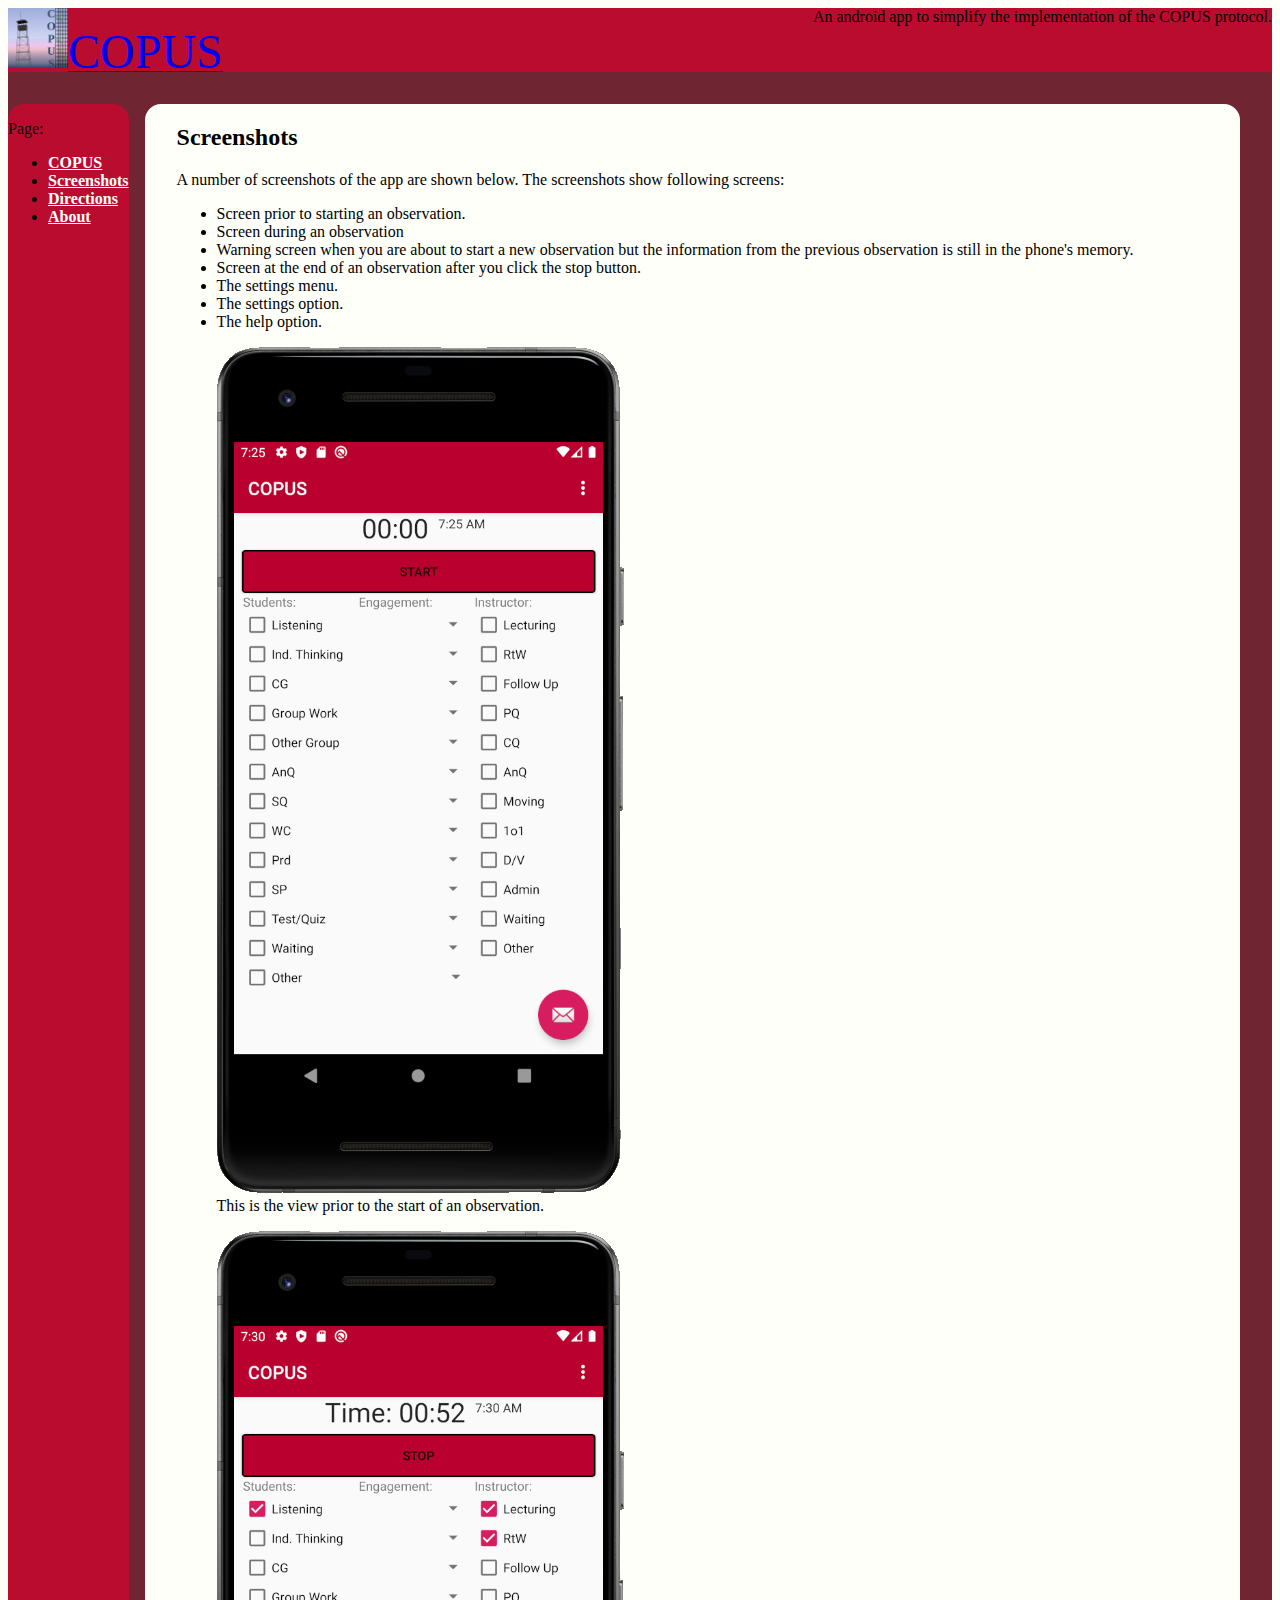
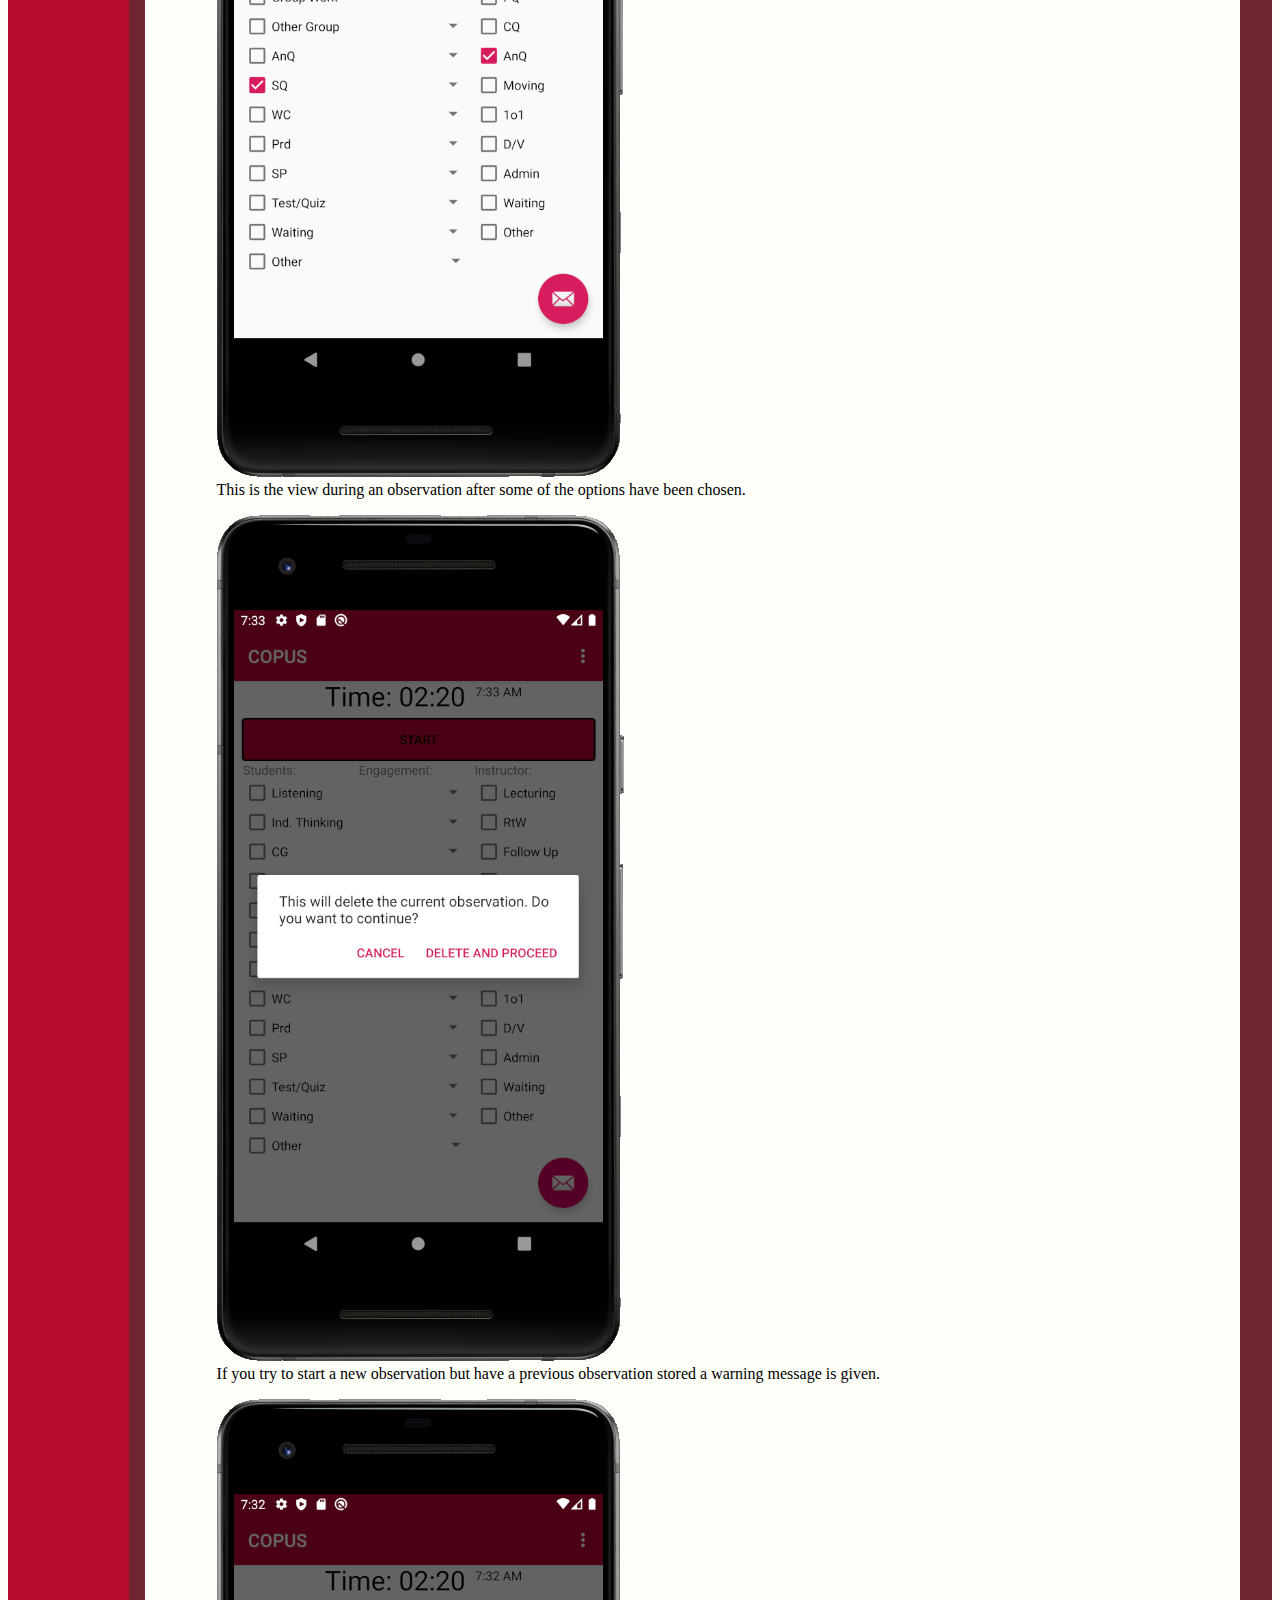
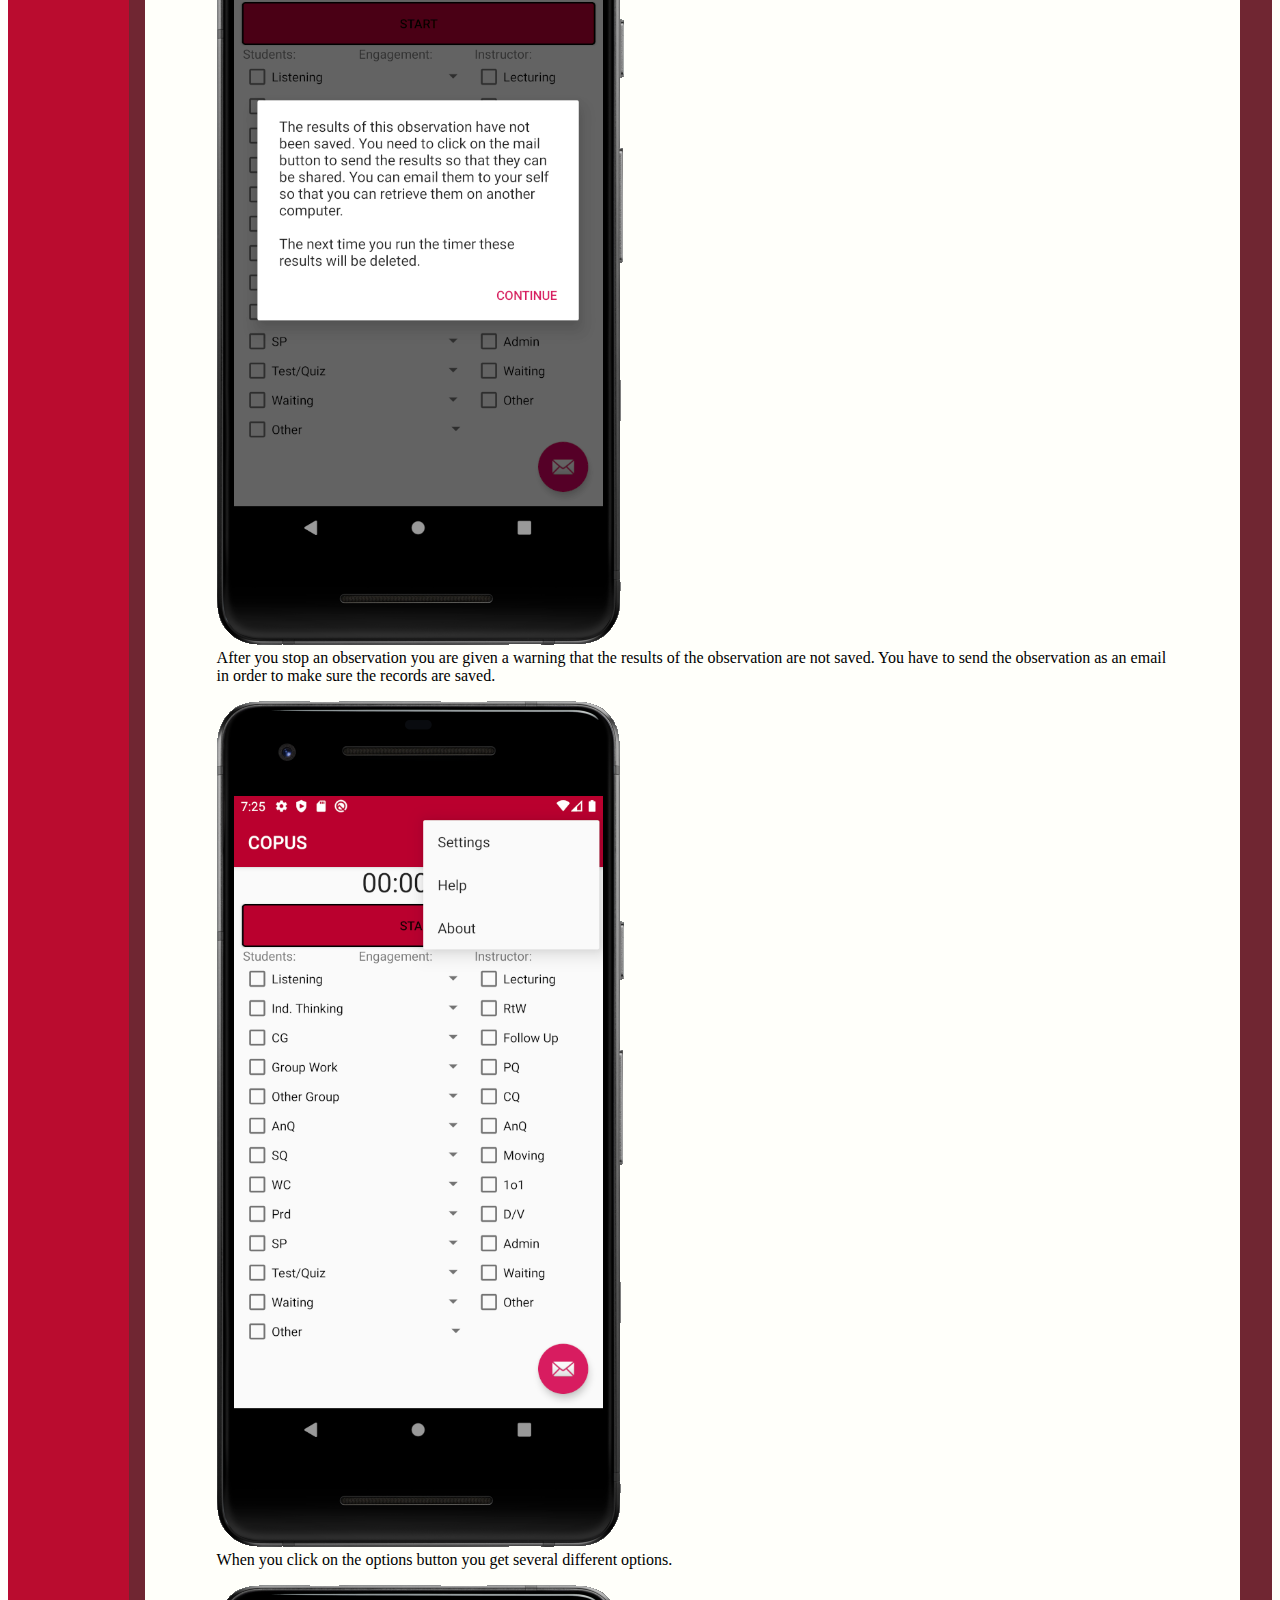
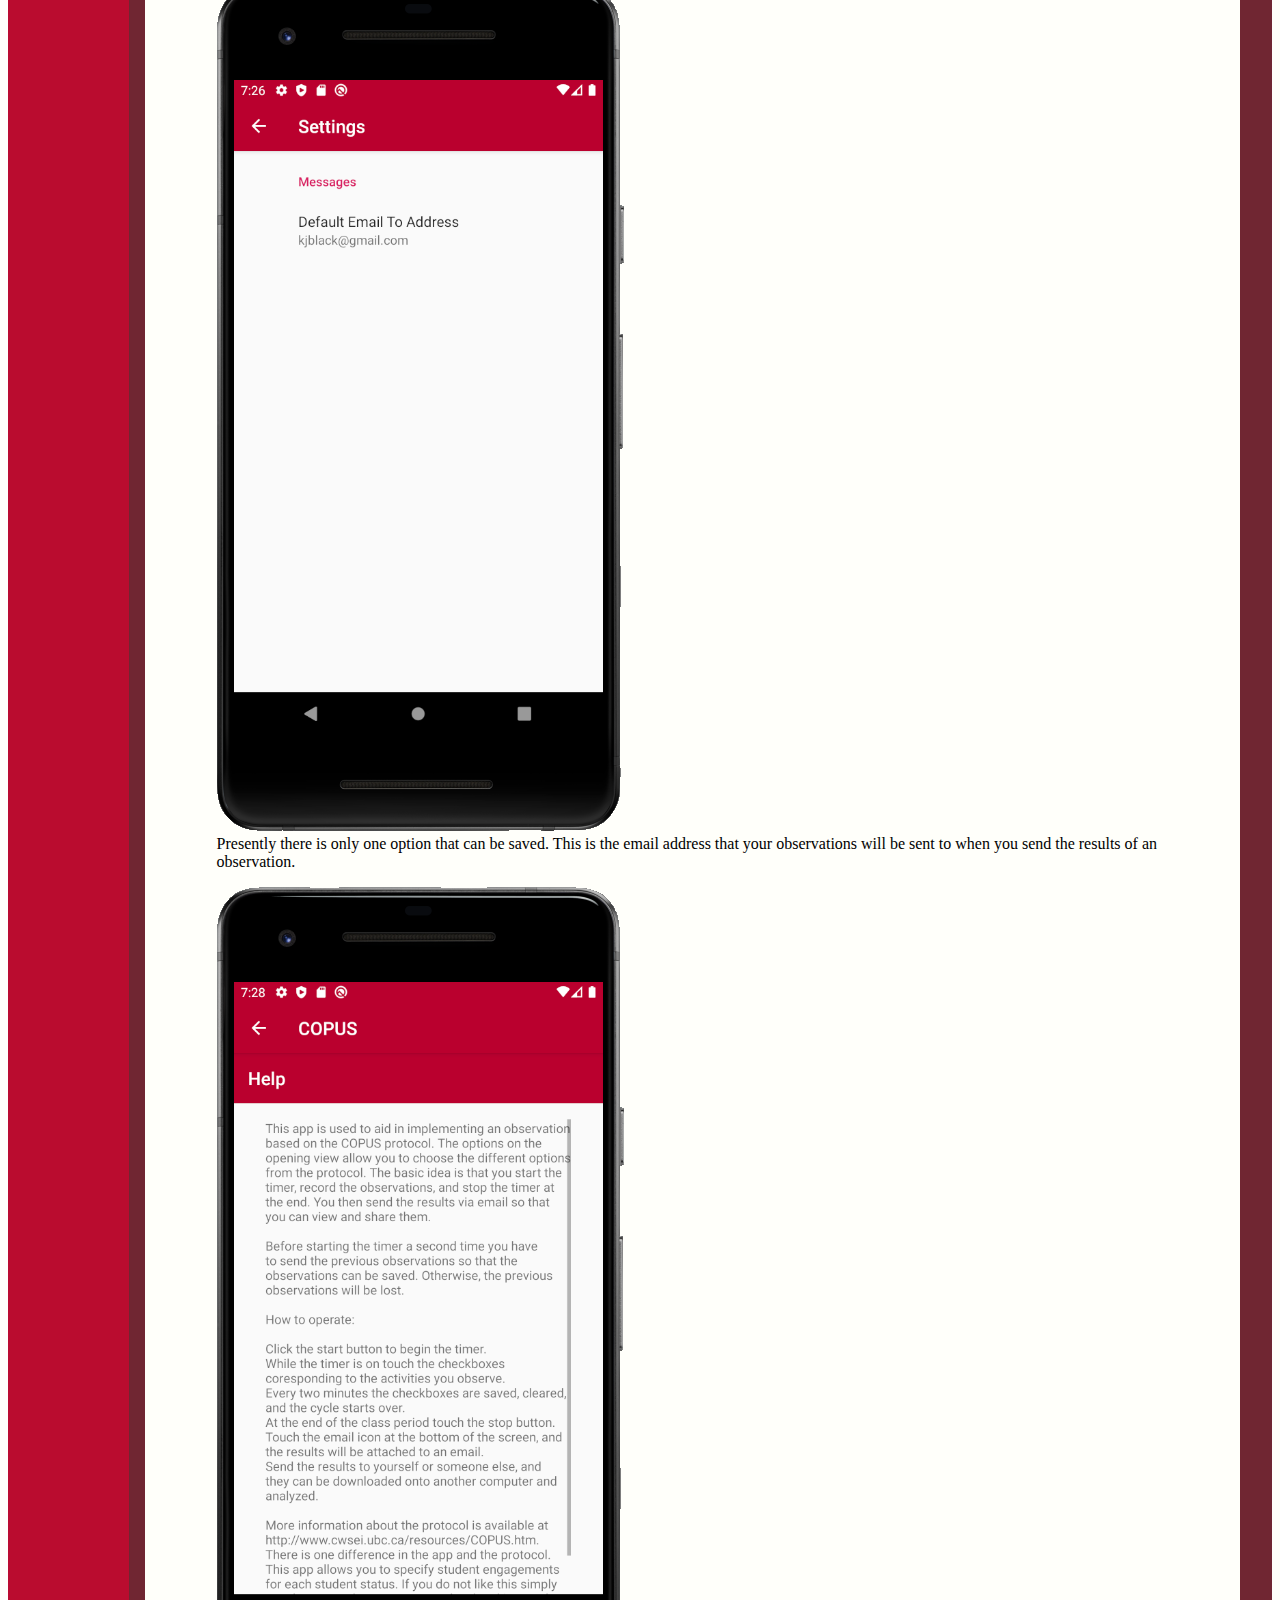
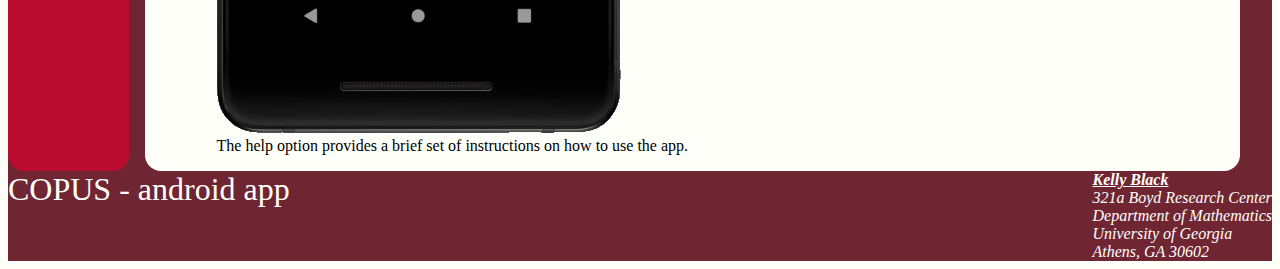
==== www/screenshots.html @ c22fec86 "Updated the screenshots web page." ====
<!DOCTYPE html>
<html>
<head>
<meta charset="utf-8" />
<link rel="stylesheet" href="./styles.css">
<title>COPUS Android App</title>
</head>
<body>

  <div class="topOfPage">
  <header>
    <div id="mainHeader"><img height="60" src="img/COPUSIcon.png"><a href="/">COPUS</a></div>
    <div id="detailsHeader">
      An android app to simplify the implementation of the COPUS protocol.
    </div>
  </header>
  </div>

<div class="separate">
<div id="mainBody">
  <nav class="navigation">
    Page:
    <ul>
      <li><a href="/index.html#copus">COPUS</a></li>
      <li><a href="./screenshots.html">Screenshots</a></li>
      <li><a href="/index.html#directions">Directions</a></li>
      <li><a href="/index.html#about">About</a></li>
    </ul>
  </nav>

  <article class="primarySource">

    <section>
      <h2><a name="screenshots">Screenshots</a></h2>
      <p>A number of screenshots of the app are shown below. The
        screenshots show following screens:</p>

      <ul>
        <li>Screen prior to starting an observation.</li>
        <li>Screen during an observation</li>
        <li>Warning screen when you are about to start a new observation but the information from the previous observation is still in the phone's memory.</li>
        <li>Screen at the end of an observation after you click the stop button.</li>
        <li>The settings menu.</li>
        <li>The settings option.</li>
        <li>The help option.</li>
      </ul>

      <figure>
        <img src="img/screenShotStartUp.png">
        <figcaption>This is the view prior to the start of an observation.</figcaption>
      </figure>

    <figure>
        <img src="img/screenShotTimerGoing.png">
        <figcaption>This is the view during an observation after some of the options have been chosen.</figcaption>
      </figure>

      <figure>
        <img src="img/screenShotStartTimer.png  ">
        <figcaption>If you try to start a new observation but have a previous observation stored a warning message is given.</figcaption>
      </figure>

      <figure>
        <img src="img/screenShotStopping.png">
        <figcaption>After you stop an observation you are given a warning that the results of the observation are not saved. You have to send the observation as an email in order to make sure the records are saved.</figcaption>
      </figure>

      <figure>
        <img src="img/screenshotMenuOptions.png">
        <figcaption>When you click on the options button you get several different options.</figcaption>
      </figure>

      <figure>
        <img src="img/screenShotSettings.png">
        <figcaption>Presently there is only one option that can be saved. This is the email address that your observations will be sent to when you send the results of an observation. </figcaption>
      </figure>
      

      <figure>
        <img src="img/screenShotHelpView.png">
        <figcaption>The help option provides a brief set of instructions on how to use the app.</figcaption>
      </figure>
    </section>

    </section>

</div>
</div>

<footer>
<div id="mainFooter" class="">COPUS - android app</div>
<div id="contactInfo" class=""><address><a href="mailto:kjblack@gmail.com">Kelly Black</a> <br/> 321a Boyd Research Center <br/> Department of Mathematics <br/> University of Georgia <br/> Athens, GA 30602 </address></div>
</footer>

</body>
</html>
---- www/styles.css ----
/* Coolors Exported Palette - coolors.co/ba0c2f-080705-40434e-702632-fffffa */

:root { 
        /* RGB */
        --color1: rgba(186, 12, 47, 1);
        --color2: rgba(8, 7, 5, 1);
        --color3: rgba(64, 67, 78, 1);
        --color4: rgba(112, 38, 50, 1);
        --color5: rgba(255, 255, 250, 1);
}

body{ 
      background-color: var(--color5);
      }

header {
         position: relative;
         background-color: var(--color1);
}
.topOfPage {
             position: relative;
             overflow: hidden;
             height: 4em;
             background-color: var(--color1);
             border-color: black;
             }


#mainHeader {
              font-size: 300%;
              float: left;
              }

#detailsHeader {
                 float: right;
                 }

.separate {
            clear:both;
}

nav {
}

.navigation {
              margin: 0;
              margin-top: 2em;
              padding: 0;
              padding-top: 1em;
              /* width: 10%; */
              margin-right: 1em;
              grid-column-start: 1;
              grid-column-end: 2;
              grid-row-start: 1;
              grid-row-end: 2;
              color: var(--color2);
              background-color: var(--color1);
              border-radius: 1em;
}

nav a:visited {
               color: var(--color5);
                font-weight: bold;
}
nav a:active {
               color: var(--color5);
               font-weight: bold;
}
nav a:link {
               color: var(--color5);
             font-weight: bold;
}

.primarySource {
                 margin-top: 2em;
                 /* width: 90%; */
                 grid-column-start: 2;
                 grid-column-end: 3;
                 grid-row-start: 1;
                 grid-row-end: 2;
}

article {
          background-color: var(--color5);
          position: relative;
          overflow: hidden;
          padding-left: 2em;
          padding-right: 2em;
          margin-right: 2em;
          border-radius: 1em;
}

#mainBody {
            /*clear: both;*/
            display: grid ;
            /* grid-template-columns: 5em 40em; */
            }

.separate {
            padding: 0;
            background-color: var(--color4);
}

footer {
         overflow: hidden;
         position: relative;
         clear: both;
         background-color: var(--color4);
         color: var(--color5);
}
footer a:visited {
                   font-weight: bold;
               color: var(--color5);
}
footer a:active {
                  font-weight: bold;
               color: var(--color5);
}
footer a:link {
                font-weight: bold;
               color: var(--color5);
}

#mainFooter {
              font-size: 200%;
              float: left;
}

#contactInfo {
               float: right;
}
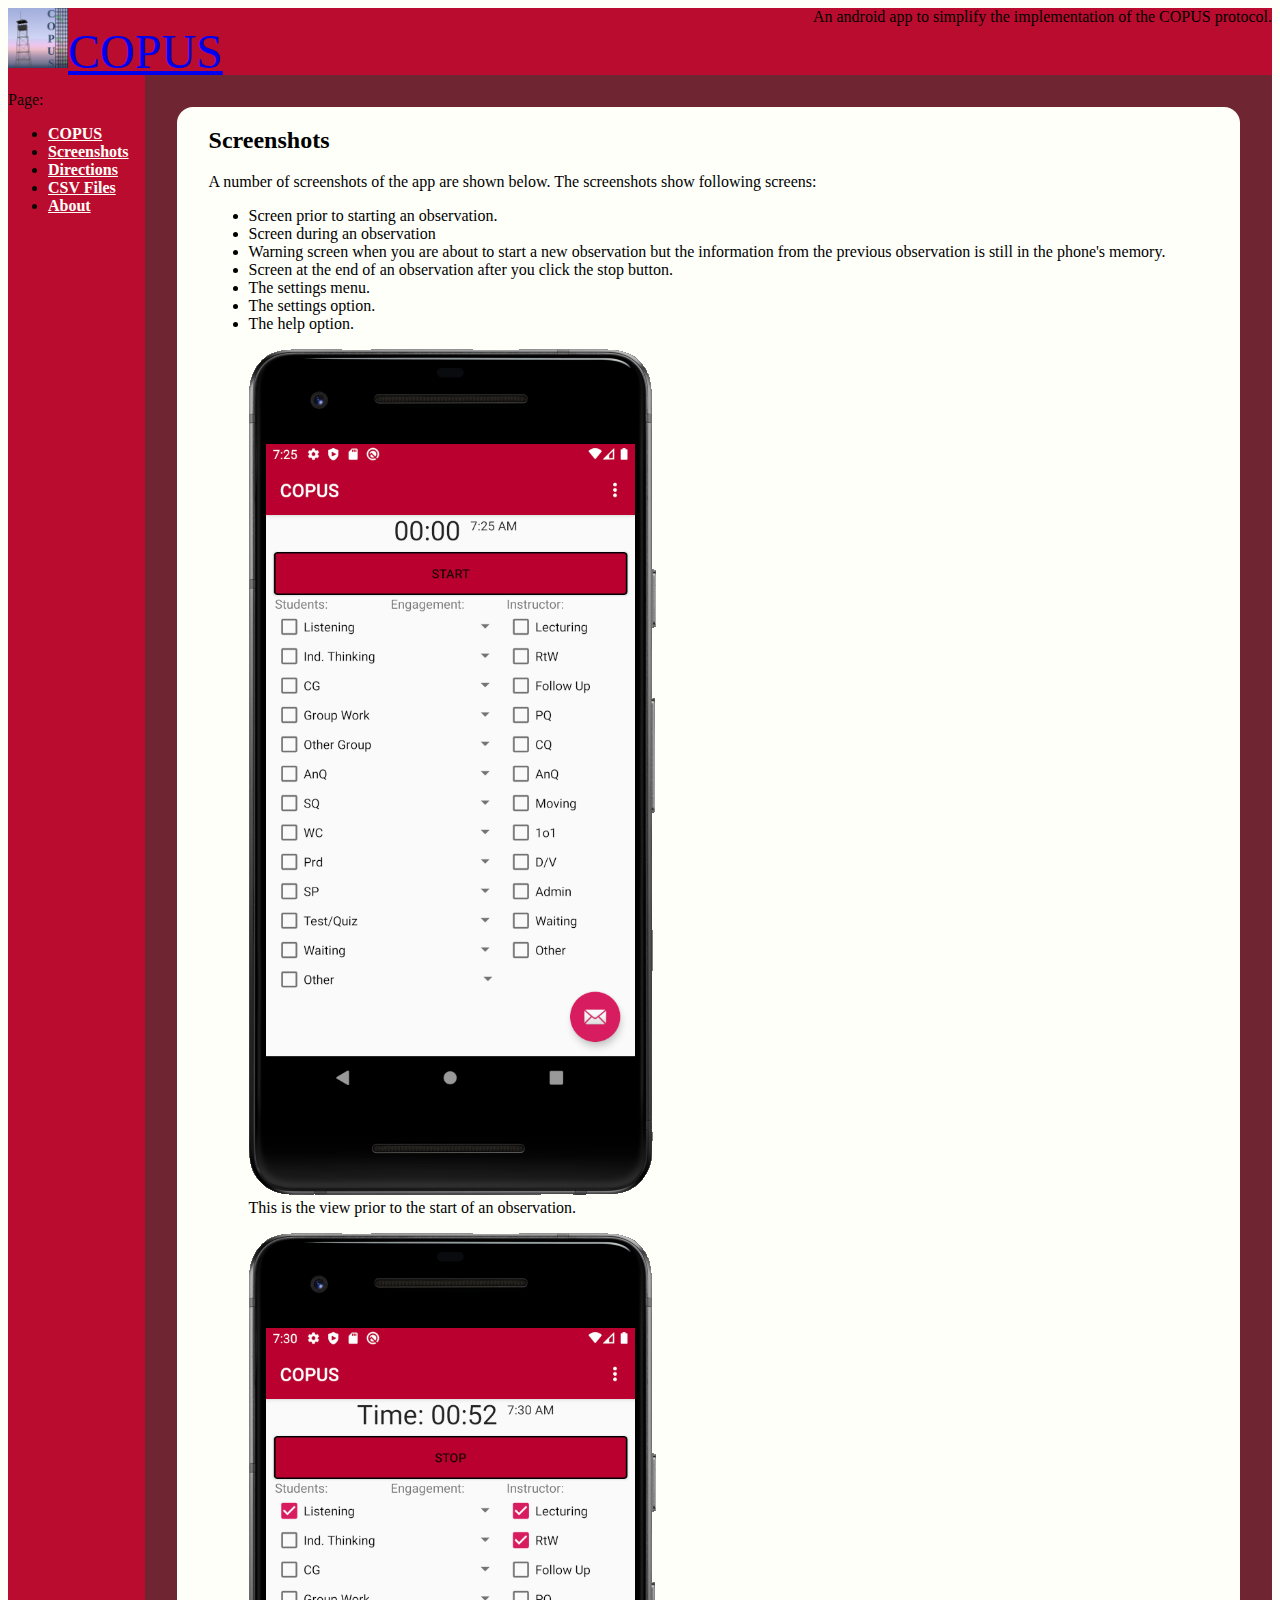
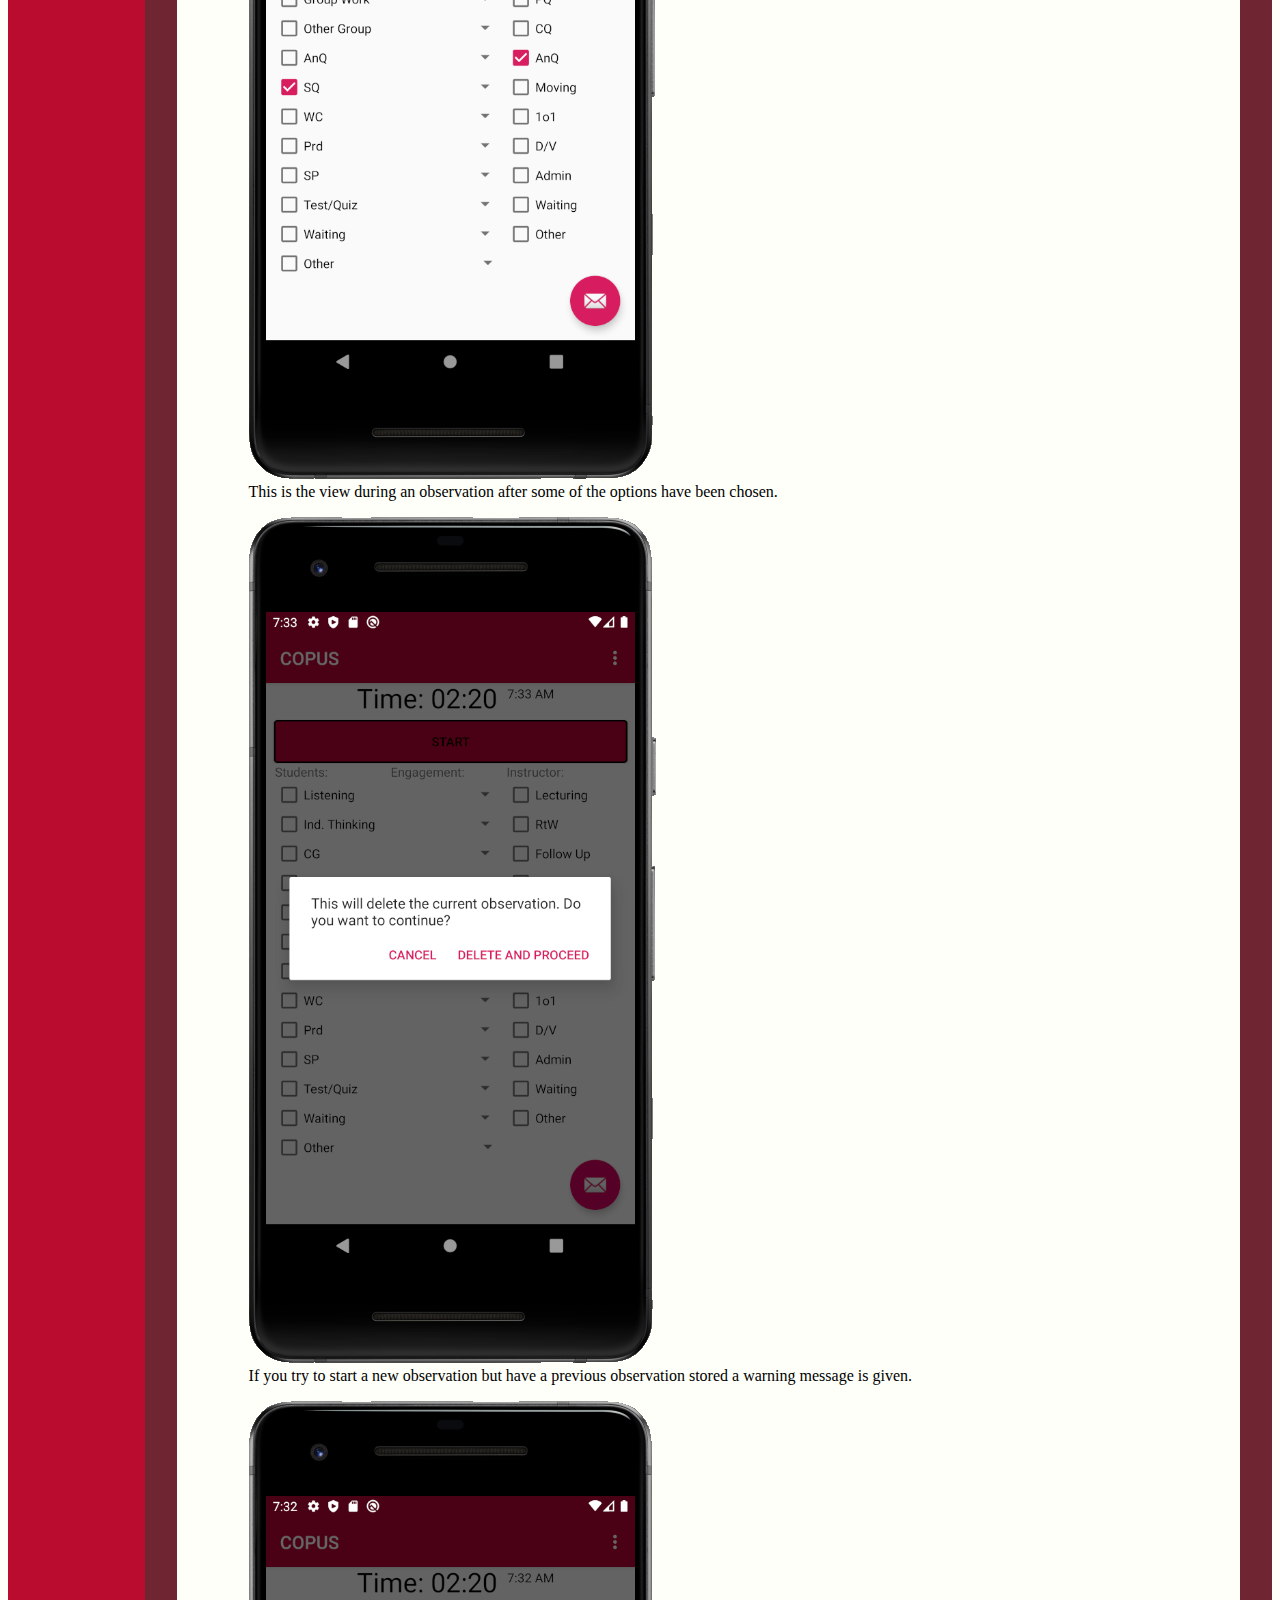
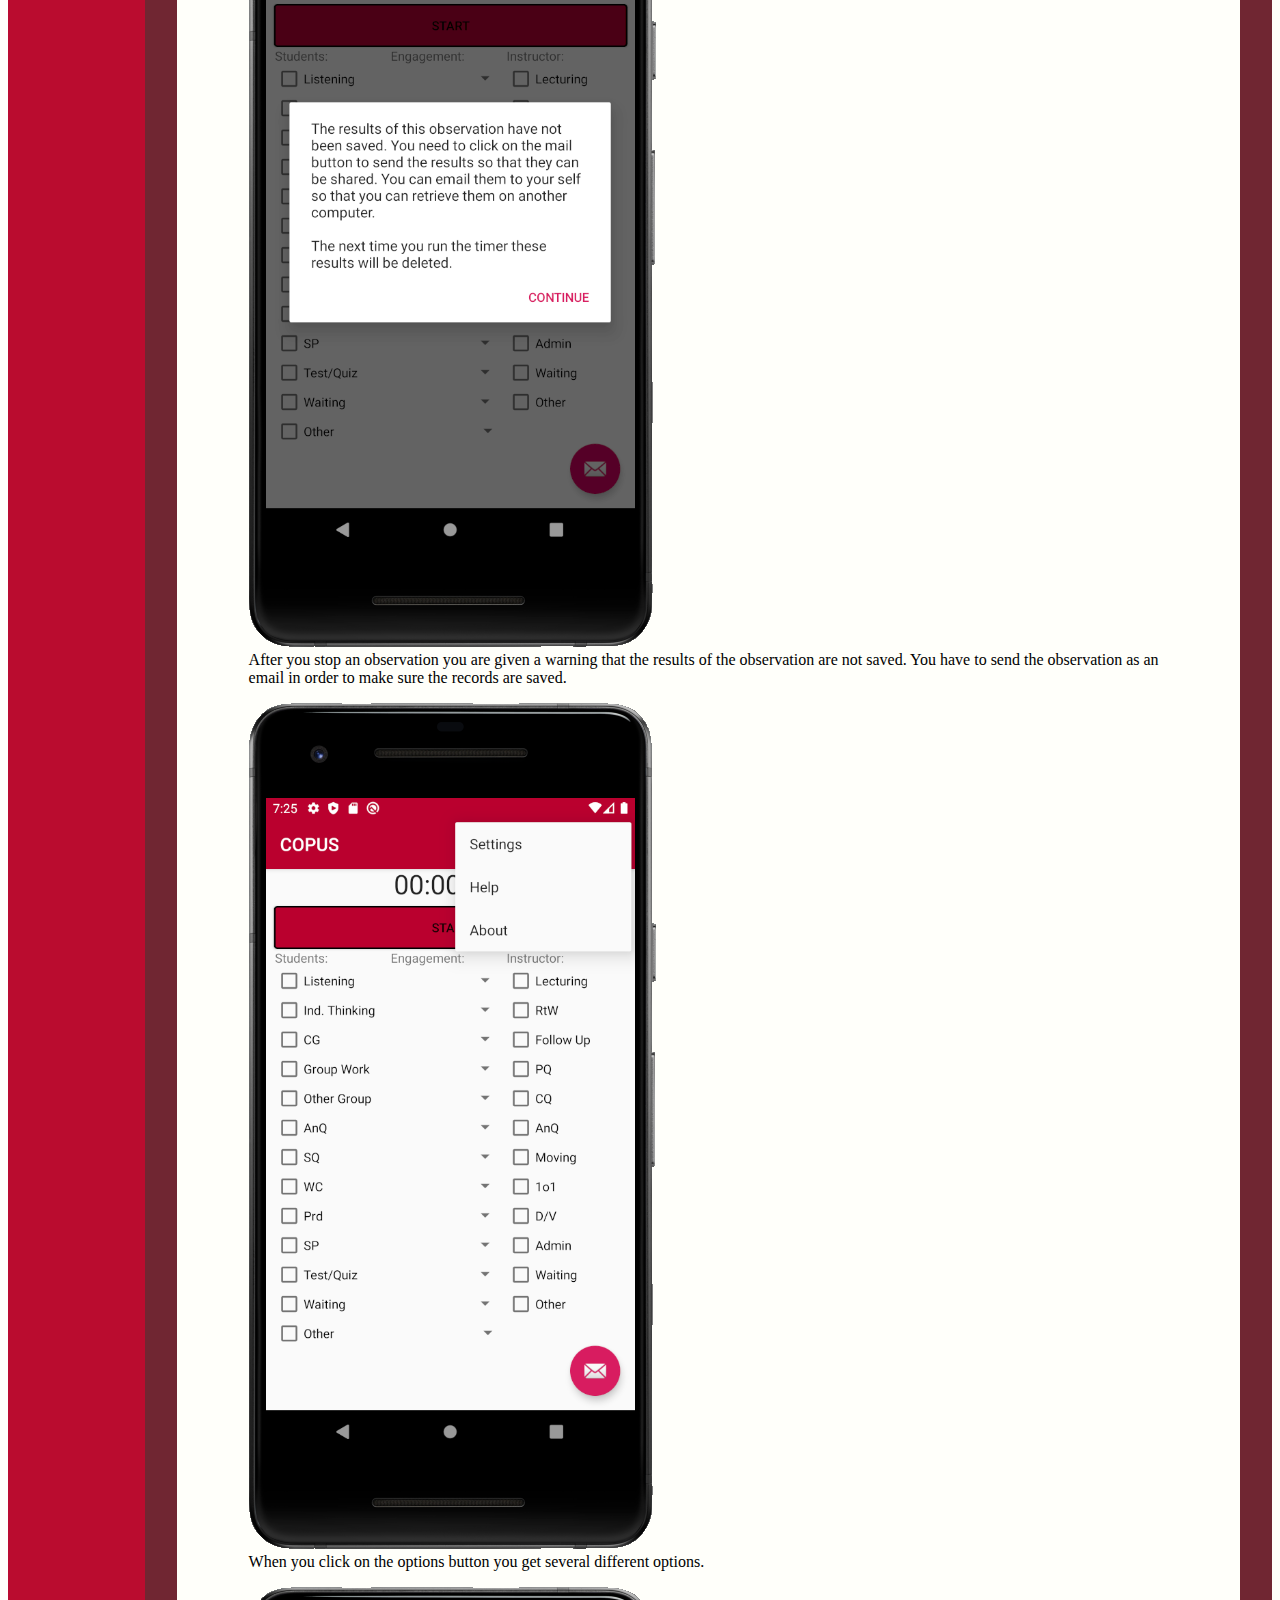
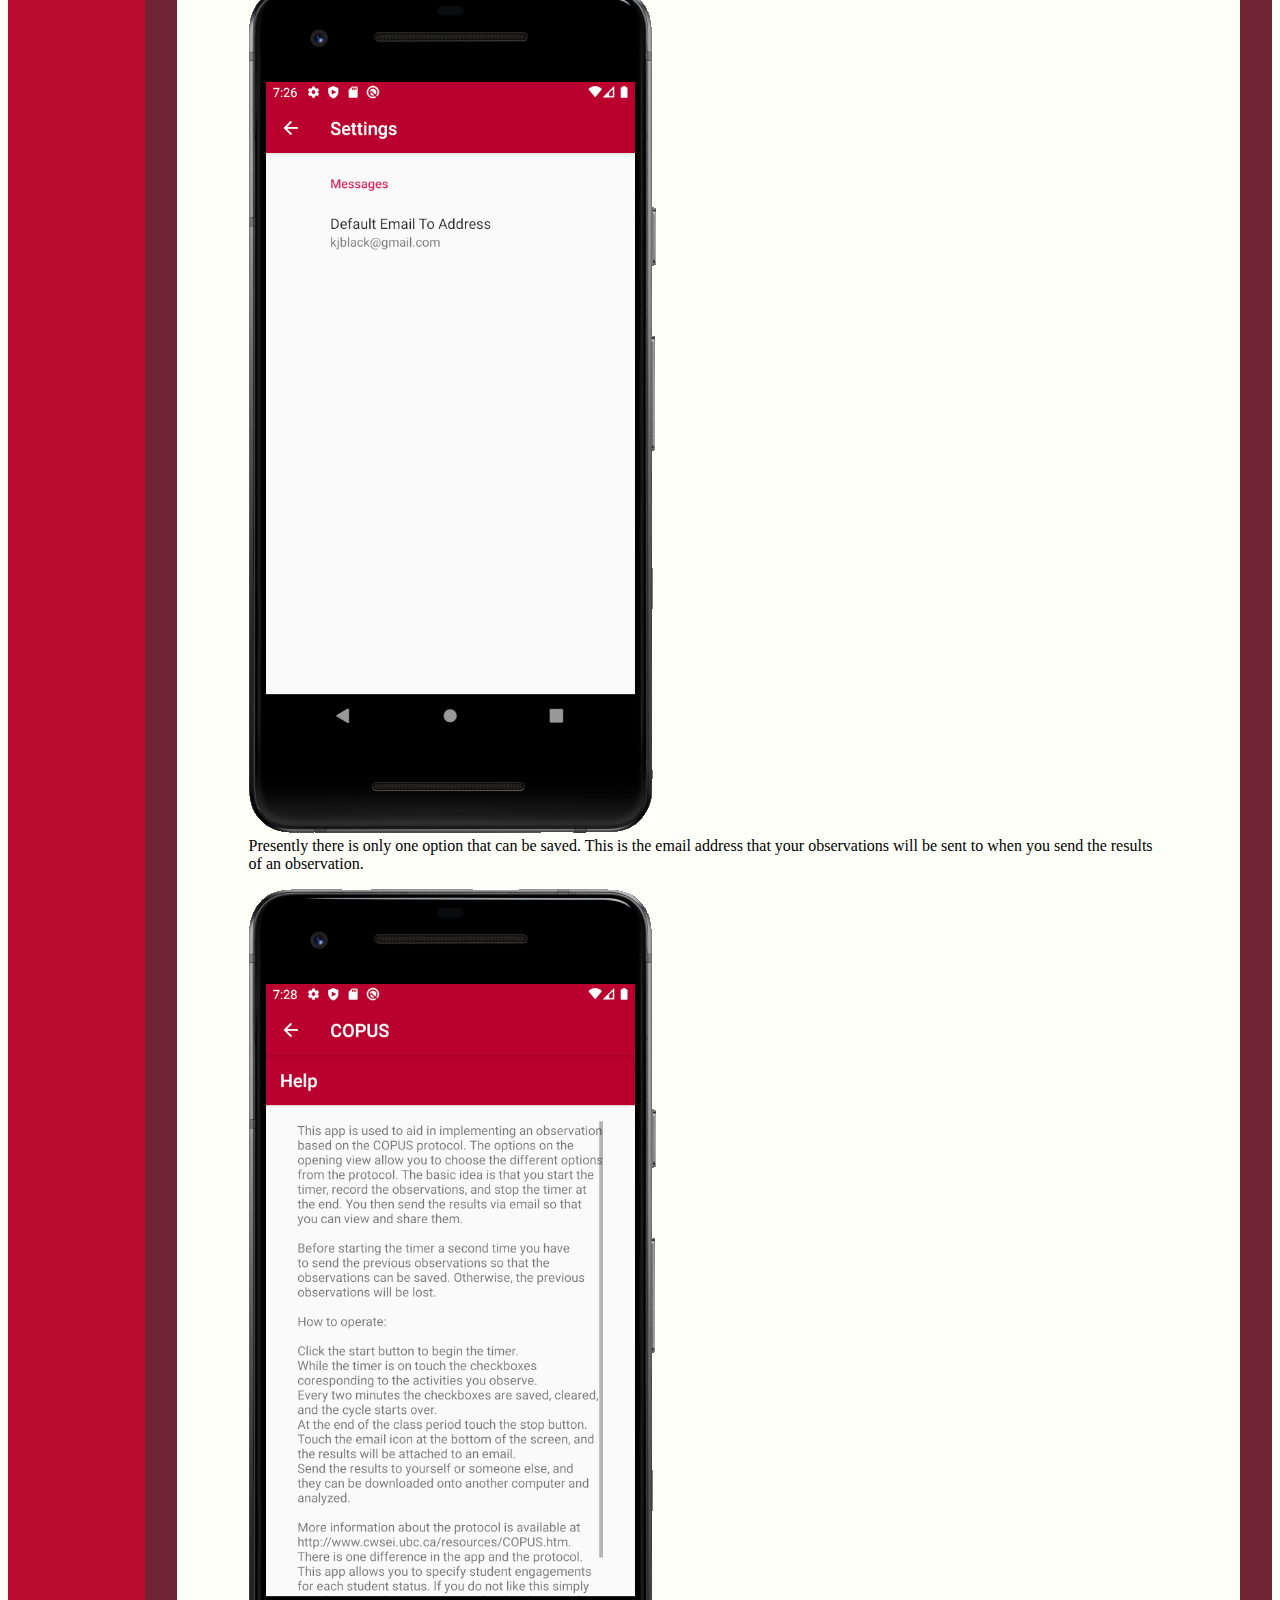
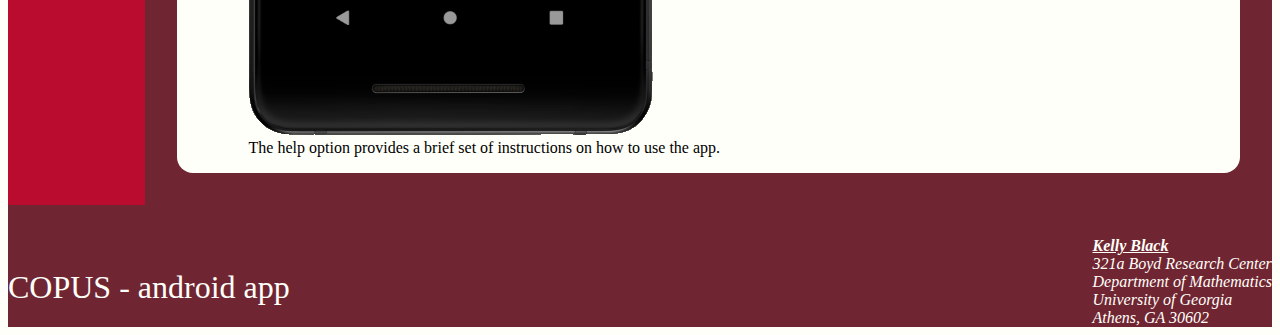
==== commit 330d9c7e: "Added a section on the web page for the example csv files" ====
--- a/www/screenshots.html
+++ b/www/screenshots.html
@@ -24,6 +24,7 @@
       <li><a href="/index.html#copus">COPUS</a></li>
       <li><a href="./screenshots.html">Screenshots</a></li>
       <li><a href="/index.html#directions">Directions</a></li>
+      <li><a href="/index.html#files">CSV Files</a></li>
       <li><a href="/index.html#about">About</a></li>
     </ul>
   </nav>
--- a/www/styles.css
+++ b/www/styles.css
@@ -20,7 +20,7 @@
 .topOfPage {
              position: relative;
              overflow: hidden;
-             height: 4em;
+             height: 50pt;
              background-color: var(--color1);
              border-color: black;
              }
@@ -44,18 +44,19 @@
 
 .navigation {
               margin: 0;
-              margin-top: 2em;
+              /*margin-top: 2em;*/
               padding: 0;
               padding-top: 1em;
+              padding-right: 1em;
               /* width: 10%; */
-              margin-right: 1em;
+              /*margin-right: 1em;*/
               grid-column-start: 1;
               grid-column-end: 2;
               grid-row-start: 1;
               grid-row-end: 2;
               color: var(--color2);
               background-color: var(--color1);
-              border-radius: 1em;
+              /*border-radius: 1em;*/
 }
 
 nav a:visited {
@@ -78,6 +79,8 @@
                  grid-column-end: 3;
                  grid-row-start: 1;
                  grid-row-end: 2;
+		 margin-bottom: 2em;
+		 margin-left: 2em;
 }
 
 article {
@@ -123,9 +126,11 @@
 
 #mainFooter {
               font-size: 200%;
+	      margin-top: 2em;
               float: left;
 }
 
 #contactInfo {
-               float: right;
+         float: right;
+	 margin-top: 2em;
 }
